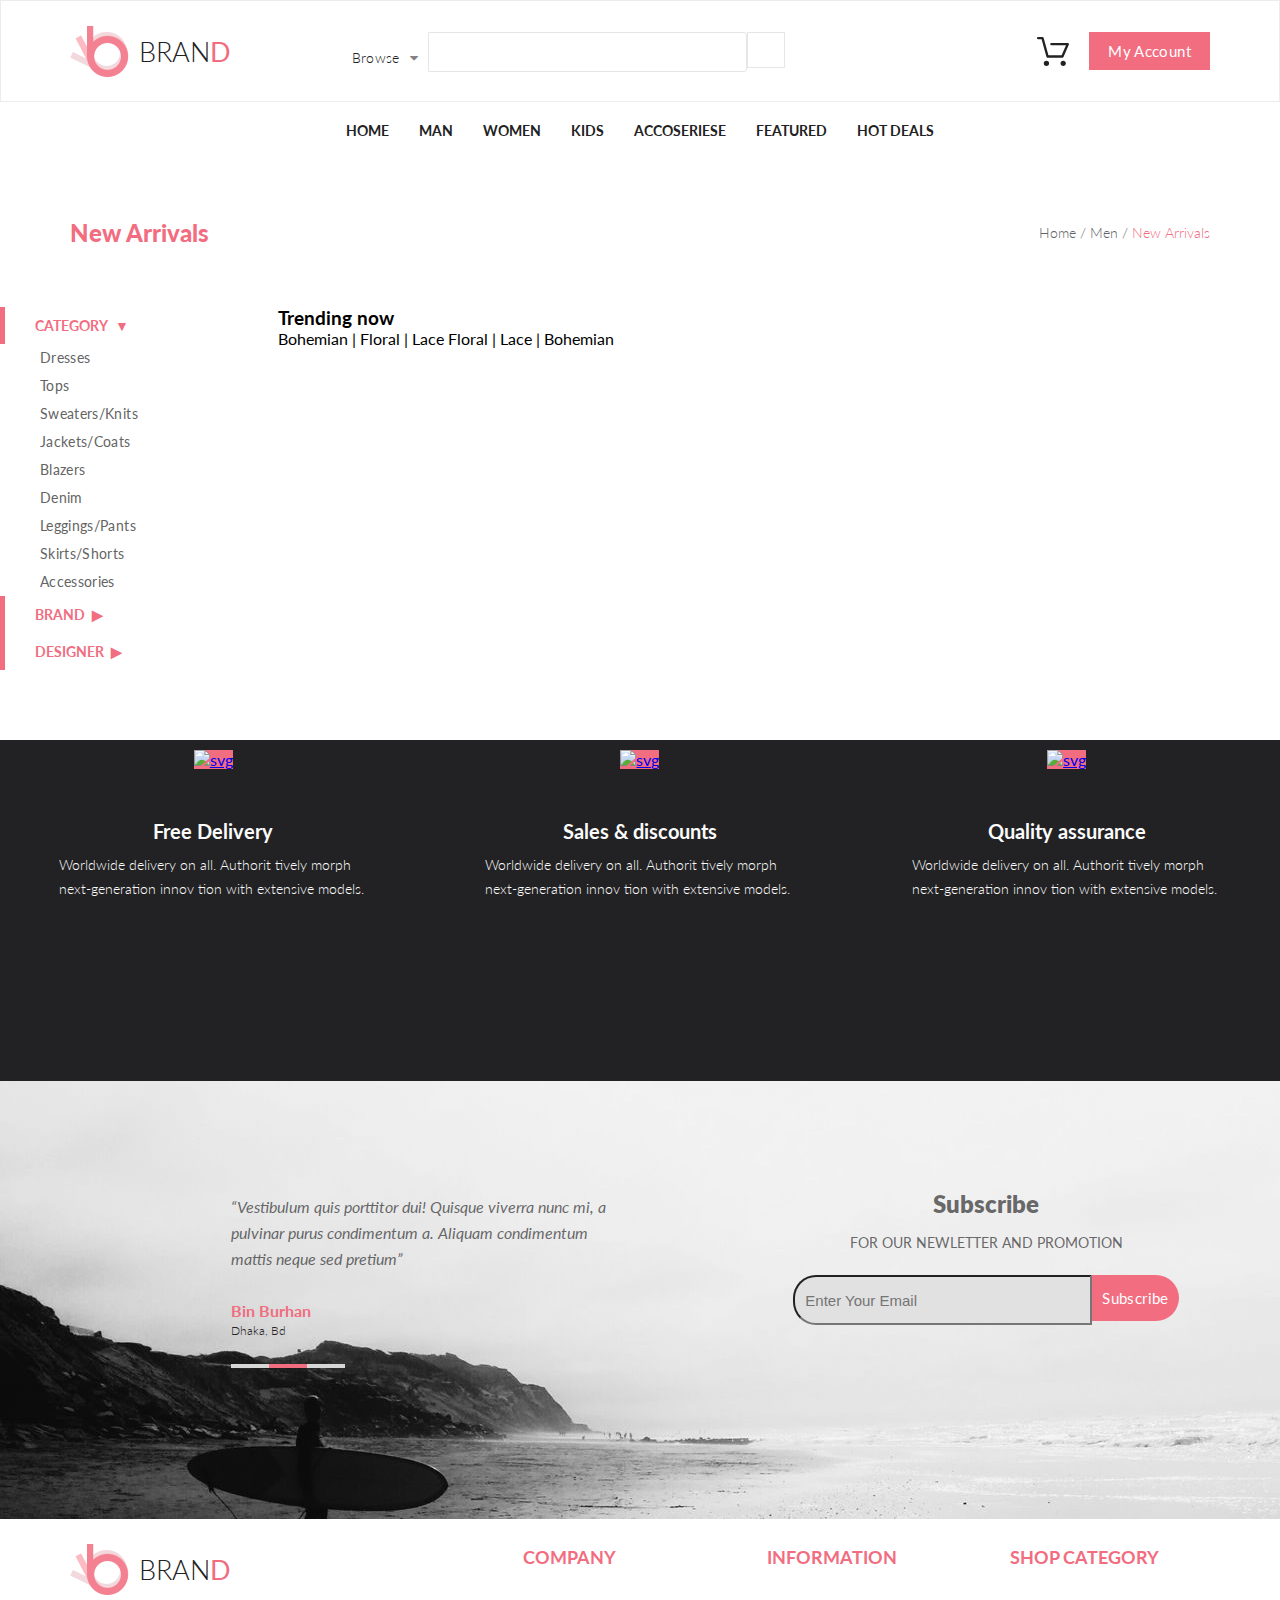
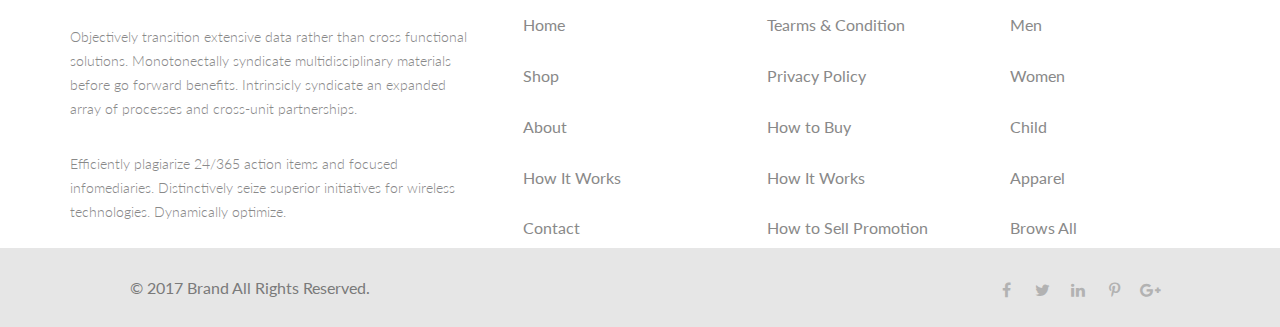
==== Product.html @ 538a7b2d "начал третью страницу" ====
<!DOCTYPE html>
<html lang="en">

<head>
    <meta charset="UTF-8">
    <title>Document</title>
    <link href="https://fonts.googleapis.com/css?family=Lato:100,300,400,700,900" rel="stylesheet">
    <link rel="stylesheet" href="https://maxcdn.bootstrapcdn.com/font-awesome/4.6.3/css/font-awesome.min.css">
    <link rel="stylesheet" href="styles_sass.css">
</head>

<body>

<header class="header">
    <div class="container header-flex">
        <div class="header-left">
            <a class="logo" href="index.html"><img class="logo-img" src="img/logo-site.png" alt="logo">BRAN<span
                    class="logo-d">D</span></a>
            <div class="browse">
                <div class="button_browse">
                    <p class="browse-text">Browse</p>
                    <a href="#" class="browse-mark"></a>
                    <div class="Drop-down">
                        <div class="drop-flex">
                            <h3 class="drop-heading">Women</h3>
                            <ul class="drop-down-menu">
                                <li><a class="drop-link" href="">Dresses</a></li>
                                <li><a class="drop-link" href="">Tops</a></li>
                                <li><a class="drop-link" href="">Sweaters/Knits</a></li>
                                <li><a class="drop-link" href="">Jackets/Coats</a></li>
                                <li><a class="drop-link" href="">Blazers</a></li>
                                <li><a class="drop-link" href="">Denim</a></li>
                                <li><a class="drop-link" href="">Leggings/Pants</a></li>
                                <li><a class="drop-link" href="">Skirts/Shorts</a></li>
                                <li><a class="drop-link" href="">Accessories </a></li>
                            </ul>
                        </div>
                        <div class="drop-flex">
                            <h3 class="drop-heading">Men</h3>
                            <ul class="drop-down-menu">
                                <li><a class="drop-link" href="">Dresses</a></li>
                                <li><a class="drop-link" href="">Tops</a></li>
                                <li><a class="drop-link" href="">Sweaters/Knits</a></li>
                                <li><a class="drop-link" href="">Jackets/Coats</a></li>

                            </ul>
                        </div>

                    </div>
                </div>
                <input class="input-browse" type="text" title="">
                <button class="button_search" type="submit"></button>
            </div>
        </div>
        <div class="header-right">

            <img class="shop" src="img/cart.svg" alt="cart"> <a href="ShoppingCart.html" class="button-cart">My
            Account</a>
            <div class="cart-drop-box">
                <div class="poto-prod-cart">

                    <a href="#"><img src="img/Layer_43_1828.jpg" alt=""></a>

                    <div class="top-cart">
                        <h3 class="head-box-cart">Rebox Zane</h3>
                        <p class="stars"></p>
                        <p class="price-cart-box"><span class="pink">1 x $250</span></p>
                    </div>

                    <a class="cart-delete" href="#"></a>
                </div>
                <div class="poto-prod-cart">

                    <a href="#"><img src="img/Layer_44_1837.jpg" alt=""></a>

                    <div class="top-cart">
                        <h3 class="head-box-cart">Rebox Zane</h3>
                        <p class="stars"></p>
                        <p class="price-cart-box"><span class="pink">1 x $250</span></p>
                    </div>

                    <a class="cart-delete" href="#"></a>
                </div>

                <div class="cart-total">
                    <h3 class="head-total">TOTAL</h3>
                    <h3 class="head-total">$500.00</h3>
                </div>

                <div class="box-button-cart">
                    <a class="buutton-text" href="#">Checkout</a>
                </div>

                <div class="box-button-cart">
                    <a class="buutton-text" href="#">Go to cart</a>
                </div>
            </div>
        </div>
    </div>
</header>

<nav class="navigation">
    <div class="container">
        <ul class="menu">
            <li class="menu-list"><a class="menu-link" href="#">Home</a>
                <div class="drop-box opa" >
                    <div class="drop-flex">
                        <h3 class="drop-heading">Women</h3>
                        <ul class="drop-menu">
                            <li><a class="drop-link" href="">Dresses</a></li>
                            <li><a class="drop-link" href="">Tops</a></li>
                            <li><a class="drop-link" href="">Sweaters/Knits</a></li>
                            <li><a class="drop-link" href="">Jackets/Coats</a></li>
                            <li><a class="drop-link" href="">Blazers</a></li>
                            <li><a class="drop-link" href="">Denim</a></li>
                            <li><a class="drop-link" href="">Leggings/Pants</a></li>
                            <li><a class="drop-link" href="">Skirts/Shorts</a></li>
                            <li><a class="drop-link" href="">Accessories </a></li>
                        </ul>
                    </div>
                    <div class="drop-flex">
                        <div class="vert-drop">
                            <h3 class="drop-heading">Women</h3>
                            <ul class="drop-menu">
                                <li><a class="drop-link" href="">Dresses</a></li>
                                <li><a class="drop-link" href="">Tops</a></li>
                                <li><a class="drop-link" href="">Sweaters/Knits</a></li>
                                <li><a class="drop-link" href="">Jackets/Coats</a></li>
                            </ul>

                            <h3 class="drop-heading">Women</h3>
                            <ul class="drop-menu">
                                <li><a class="drop-link" href="">Dresses</a></li>
                                <li><a class="drop-link" href="">Tops</a></li>
                                <li><a class="drop-link" href="">Sweaters/Knits</a></li>
                            </ul>
                        </div>
                    </div>
                    <div class="drop-flex">
                        <h3 class="drop-heading">Women</h3>
                        <ul class="drop-menu">
                            <li><a class="drop-link" href="">Dresses</a></li>
                            <li><a class="drop-link" href="">Tops</a></li>
                            <li><a class="drop-link" href="">Sweaters/Knits</a></li>
                        </ul>

                        <a class="img-drop" href="#"><img src="img/Layer_42_1803.jpg" alt=""></a>
                    </div>
                </div>
            </li>


            <li class="menu-list"><a class="menu-link" href="#">Man</a>
                <div class="drop-box">
                    <div class="drop-flex">
                        <h3 class="drop-heading">Women</h3>
                        <ul class="drop-menu">
                            <li><a class="drop-link" href="">Dresses</a></li>
                            <li><a class="drop-link" href="">Tops</a></li>
                            <li><a class="drop-link" href="">Sweaters/Knits</a></li>
                            <li><a class="drop-link" href="">Jackets/Coats</a></li>
                            <li><a class="drop-link" href="">Blazers</a></li>
                            <li><a class="drop-link" href="">Denim</a></li>
                            <li><a class="drop-link" href="">Leggings/Pants</a></li>
                            <li><a class="drop-link" href="">Skirts/Shorts</a></li>
                            <li><a class="drop-link" href="">Accessories </a></li>
                        </ul>
                    </div>
                    <div class="drop-flex">
                        <div class="vert-drop">
                            <h3 class="drop-heading">Women</h3>
                            <ul class="drop-menu">
                                <li><a class="drop-link" href="">Dresses</a></li>
                                <li><a class="drop-link" href="">Tops</a></li>
                                <li><a class="drop-link" href="">Sweaters/Knits</a></li>
                                <li><a class="drop-link" href="">Jackets/Coats</a></li>
                            </ul>

                            <h3 class="drop-heading">Women</h3>
                            <ul class="drop-menu">
                                <li><a class="drop-link" href="">Dresses</a></li>
                                <li><a class="drop-link" href="">Tops</a></li>
                                <li><a class="drop-link" href="">Sweaters/Knits</a></li>
                            </ul>
                        </div>
                    </div>
                    <div class="drop-flex">
                        <h3 class="drop-heading">Women</h3>
                        <ul class="drop-menu">
                            <li><a class="drop-link" href="">Dresses</a></li>
                            <li><a class="drop-link" href="">Tops</a></li>
                            <li><a class="drop-link" href="">Sweaters/Knits</a></li>
                        </ul>

                        <a class="img-drop" href="#"><img src="img/Layer_42_1803.jpg" alt=""></a>
                    </div>
                </div>
            </li>
            <li class="menu-list"><a class="menu-link" href="#">Women</a>
                <div class="drop-box">
                    <div class="drop-flex">
                        <h3 class="drop-heading">Women</h3>
                        <ul class="drop-menu">
                            <li><a class="drop-link" href="">Dresses</a></li>
                            <li><a class="drop-link" href="">Tops</a></li>
                            <li><a class="drop-link" href="">Sweaters/Knits</a></li>
                            <li><a class="drop-link" href="">Jackets/Coats</a></li>
                            <li><a class="drop-link" href="">Blazers</a></li>
                            <li><a class="drop-link" href="">Denim</a></li>
                            <li><a class="drop-link" href="">Leggings/Pants</a></li>
                            <li><a class="drop-link" href="">Skirts/Shorts</a></li>
                            <li><a class="drop-link" href="">Accessories </a></li>
                        </ul>
                    </div>
                    <div class="drop-flex">
                        <div class="vert-drop">
                            <h3 class="drop-heading">Women</h3>
                            <ul class="drop-menu">
                                <li><a class="drop-link" href="">Dresses</a></li>
                                <li><a class="drop-link" href="">Tops</a></li>
                                <li><a class="drop-link" href="">Sweaters/Knits</a></li>
                                <li><a class="drop-link" href="">Jackets/Coats</a></li>
                            </ul>

                            <h3 class="drop-heading">Women</h3>
                            <ul class="drop-menu">
                                <li><a class="drop-link" href="">Dresses</a></li>
                                <li><a class="drop-link" href="">Tops</a></li>
                                <li><a class="drop-link" href="">Sweaters/Knits</a></li>
                            </ul>
                        </div>
                    </div>
                    <div class="drop-flex">
                        <h3 class="drop-heading">Women</h3>
                        <ul class="drop-menu">
                            <li><a class="drop-link" href="">Dresses</a></li>
                            <li><a class="drop-link" href="">Tops</a></li>
                            <li><a class="drop-link" href="">Sweaters/Knits</a></li>
                        </ul>

                        <a class="img-drop" href="#"><img src="img/Layer_42_1803.jpg" alt=""></a>
                    </div>
                </div>
            </li>
            <li class="menu-list"><a class="menu-link" href="#">Kids</a>
                <div class="drop-box">
                    <div class="drop-flex">
                        <h3 class="drop-heading">Women</h3>
                        <ul class="drop-menu">
                            <li><a class="drop-link" href="">Dresses</a></li>
                            <li><a class="drop-link" href="">Tops</a></li>
                            <li><a class="drop-link" href="">Sweaters/Knits</a></li>
                            <li><a class="drop-link" href="">Jackets/Coats</a></li>
                            <li><a class="drop-link" href="">Blazers</a></li>
                            <li><a class="drop-link" href="">Denim</a></li>
                            <li><a class="drop-link" href="">Leggings/Pants</a></li>
                            <li><a class="drop-link" href="">Skirts/Shorts</a></li>
                            <li><a class="drop-link" href="">Accessories </a></li>
                        </ul>
                    </div>
                    <div class="drop-flex">
                        <div class="vert-drop">
                            <h3 class="drop-heading">Women</h3>
                            <ul class="drop-menu">
                                <li><a class="drop-link" href="">Dresses</a></li>
                                <li><a class="drop-link" href="">Tops</a></li>
                                <li><a class="drop-link" href="">Sweaters/Knits</a></li>
                                <li><a class="drop-link" href="">Jackets/Coats</a></li>
                            </ul>

                            <h3 class="drop-heading">Women</h3>
                            <ul class="drop-menu">
                                <li><a class="drop-link" href="">Dresses</a></li>
                                <li><a class="drop-link" href="">Tops</a></li>
                                <li><a class="drop-link" href="">Sweaters/Knits</a></li>
                            </ul>
                        </div>
                    </div>
                    <div class="drop-flex">
                        <h3 class="drop-heading">Women</h3>
                        <ul class="drop-menu">
                            <li><a class="drop-link" href="">Dresses</a></li>
                            <li><a class="drop-link" href="">Tops</a></li>
                            <li><a class="drop-link" href="">Sweaters/Knits</a></li>
                        </ul>

                        <a class="img-drop" href="#"><img src="img/Layer_42_1803.jpg" alt=""></a>
                    </div>
                </div>
            </li>
            <li class="menu-list"><a class="menu-link" href="#">Accoseriese</a>
                <div class="drop-box">
                    <div class="drop-flex">
                        <h3 class="drop-heading">Women</h3>
                        <ul class="drop-menu">
                            <li><a class="drop-link" href="">Dresses</a></li>
                            <li><a class="drop-link" href="">Tops</a></li>
                            <li><a class="drop-link" href="">Sweaters/Knits</a></li>
                            <li><a class="drop-link" href="">Jackets/Coats</a></li>
                            <li><a class="drop-link" href="">Blazers</a></li>
                            <li><a class="drop-link" href="">Denim</a></li>
                            <li><a class="drop-link" href="">Leggings/Pants</a></li>
                            <li><a class="drop-link" href="">Skirts/Shorts</a></li>
                            <li><a class="drop-link" href="">Accessories </a></li>
                        </ul>
                    </div>
                    <div class="drop-flex">
                        <div class="vert-drop">
                            <h3 class="drop-heading">Women</h3>
                            <ul class="drop-menu">
                                <li><a class="drop-link" href="">Dresses</a></li>
                                <li><a class="drop-link" href="">Tops</a></li>
                                <li><a class="drop-link" href="">Sweaters/Knits</a></li>
                                <li><a class="drop-link" href="">Jackets/Coats</a></li>
                            </ul>

                            <h3 class="drop-heading">Women</h3>
                            <ul class="drop-menu">
                                <li><a class="drop-link" href="">Dresses</a></li>
                                <li><a class="drop-link" href="">Tops</a></li>
                                <li><a class="drop-link" href="">Sweaters/Knits</a></li>
                            </ul>
                        </div>
                    </div>
                    <div class="drop-flex">
                        <h3 class="drop-heading">Women</h3>
                        <ul class="drop-menu">
                            <li><a class="drop-link" href="">Dresses</a></li>
                            <li><a class="drop-link" href="">Tops</a></li>
                            <li><a class="drop-link" href="">Sweaters/Knits</a></li>
                        </ul>

                        <a class="img-drop" href="#"><img src="img/Layer_42_1803.jpg" alt=""></a>
                    </div>
                </div>
            </li>
            <li class="menu-list"><a class="menu-link" href="#">Featured</a>
                <div class="drop-box">
                    <div class="drop-flex">
                        <h3 class="drop-heading">Women</h3>
                        <ul class="drop-menu">
                            <li><a class="drop-link" href="">Dresses</a></li>
                            <li><a class="drop-link" href="">Tops</a></li>
                            <li><a class="drop-link" href="">Sweaters/Knits</a></li>
                            <li><a class="drop-link" href="">Jackets/Coats</a></li>
                            <li><a class="drop-link" href="">Blazers</a></li>
                            <li><a class="drop-link" href="">Denim</a></li>
                            <li><a class="drop-link" href="">Leggings/Pants</a></li>
                            <li><a class="drop-link" href="">Skirts/Shorts</a></li>
                            <li><a class="drop-link" href="">Accessories </a></li>
                        </ul>
                    </div>
                    <div class="drop-flex">
                        <div class="vert-drop">
                            <h3 class="drop-heading">Women</h3>
                            <ul class="drop-menu">
                                <li><a class="drop-link" href="">Dresses</a></li>
                                <li><a class="drop-link" href="">Tops</a></li>
                                <li><a class="drop-link" href="">Sweaters/Knits</a></li>
                                <li><a class="drop-link" href="">Jackets/Coats</a></li>
                            </ul>

                            <h3 class="drop-heading">Women</h3>
                            <ul class="drop-menu">
                                <li><a class="drop-link" href="">Dresses</a></li>
                                <li><a class="drop-link" href="">Tops</a></li>
                                <li><a class="drop-link" href="">Sweaters/Knits</a></li>
                            </ul>
                        </div>
                    </div>
                    <div class="drop-flex">
                        <h3 class="drop-heading">Women</h3>
                        <ul class="drop-menu">
                            <li><a class="drop-link" href="">Dresses</a></li>
                            <li><a class="drop-link" href="">Tops</a></li>
                            <li><a class="drop-link" href="">Sweaters/Knits</a></li>
                        </ul>

                        <a class="img-drop" href="#"><img src="img/Layer_42_1803.jpg" alt=""></a>
                    </div>
                </div>
            </li>
            <li class="menu-list"><a class="menu-link" href="#">Hot Deals </a>
                <div class="drop-box">
                    <div class="drop-flex">
                        <h3 class="drop-heading">Women</h3>
                        <ul class="drop-menu">
                            <li><a class="drop-link" href="">Dresses</a></li>
                            <li><a class="drop-link" href="">Tops</a></li>
                            <li><a class="drop-link" href="">Sweaters/Knits</a></li>
                            <li><a class="drop-link" href="">Jackets/Coats</a></li>
                            <li><a class="drop-link" href="">Blazers</a></li>
                            <li><a class="drop-link" href="">Denim</a></li>
                            <li><a class="drop-link" href="">Leggings/Pants</a></li>
                            <li><a class="drop-link" href="">Skirts/Shorts</a></li>
                            <li><a class="drop-link" href="">Accessories </a></li>
                        </ul>
                    </div>
                    <div class="drop-flex">
                        <div class="vert-drop">
                            <h3 class="drop-heading">Women</h3>
                            <ul class="drop-menu">
                                <li><a class="drop-link" href="">Dresses</a></li>
                                <li><a class="drop-link" href="">Tops</a></li>
                                <li><a class="drop-link" href="">Sweaters/Knits</a></li>
                                <li><a class="drop-link" href="">Jackets/Coats</a></li>
                            </ul>

                            <h3 class="drop-heading">Women</h3>
                            <ul class="drop-menu">
                                <li><a class="drop-link" href="">Dresses</a></li>
                                <li><a class="drop-link" href="">Tops</a></li>
                                <li><a class="drop-link" href="">Sweaters/Knits</a></li>
                            </ul>
                        </div>
                    </div>
                    <div class="drop-flex">
                        <h3 class="drop-heading">Women</h3>
                        <ul class="drop-menu">
                            <li><a class="drop-link" href="">Dresses</a></li>
                            <li><a class="drop-link" href="">Tops</a></li>
                            <li><a class="drop-link" href="">Sweaters/Knits</a></li>
                        </ul>

                        <a class="img-drop" href="#"><img src="img/Layer_42_1803.jpg" alt=""></a>
                    </div>
                </div>
            </li>
        </ul>
    </div>
</nav>

<div class="container banner">
    <div class="flex-singl">
        <h1>New Arrivals</h1>
        <p>Home / Men / <span class="pink">New Arrivals</span></p>
    </div>
</div>


<div class="flex">
    <!--левая сторона с выпадающим меню-->
    <div class="details-block">
        <details class="details-menu" open>
            <summary class="cat-hid-menu">Category</summary>
            <ul class="drop-down-menu m-padding-left">
                <li><a class="drop-link" href="">Dresses</a></li>
                <li><a class="drop-link" href="">Tops</a></li>
                <li><a class="drop-link" href="">Sweaters/Knits</a></li>
                <li><a class="drop-link" href="">Jackets/Coats</a></li>
                <li><a class="drop-link" href="">Blazers</a></li>
                <li><a class="drop-link" href="">Denim</a></li>
                <li><a class="drop-link" href="">Leggings/Pants</a></li>
                <li><a class="drop-link" href="">Skirts/Shorts</a></li>
                <li><a class="drop-link" href="">Accessories </a></li>
            </ul>
        </details>
        <details class="details-menu">
            <summary class="cat-hid-menu">BRAND</summary>
            <ul class="drop-down-menu m-padding-left">
                <li><a class="drop-link" href="">Dresses</a></li>
                <li><a class="drop-link" href="">Tops</a></li>
                <li><a class="drop-link" href="">Sweaters/Knits</a></li>
                <li><a class="drop-link" href="">Jackets/Coats</a></li>
                <li><a class="drop-link" href="">Blazers</a></li>
                <li><a class="drop-link" href="">Denim</a></li>
                <li><a class="drop-link" href="">Leggings/Pants</a></li>
                <li><a class="drop-link" href="">Skirts/Shorts</a></li>
                <li><a class="drop-link" href="">Accessories </a></li>
            </ul>
        </details>
        <details class="details-menu">
            <summary class="cat-hid-menu">dESIGNER</summary>
            <ul class="drop-down-menu m-padding-left">
                <li><a class="drop-link" href="">Dresses</a></li>
                <li><a class="drop-link" href="">Tops</a></li>
                <li><a class="drop-link" href="">Sweaters/Knits</a></li>
                <li><a class="drop-link" href="">Jackets/Coats</a></li>
                <li><a class="drop-link" href="">Blazers</a></li>
                <li><a class="drop-link" href="">Denim</a></li>
                <li><a class="drop-link" href="">Leggings/Pants</a></li>
                <li><a class="drop-link" href="">Skirts/Shorts</a></li>
                <li><a class="drop-link" href="">Accessories </a></li>
            </ul>
        </details>
    </div>
    <!--правая сторона-->
    <div class="flex-right">

        <div class="Trending-now">
            <h3>Trending now</h3>
            Bohemian    |    Floral    |    Lace
            Floral    |    Lace    |    Bohemian
        </div>



    </div>
</div>

<div class="flex-banner">
    <div class="dilivery-flex-prod">
        <div class="b-diliv-lefr">
            <a href="#"><img class="b-diliv-lefr__img" src="img/Forma_1_1322.svg" alt="svg"></a>
            <div class="divil-head">
                <h3 class="header-diliv">Free Delivery</h3>
                <p class="p-divil">Worldwide delivery on all. Authorit tively morph next-generation innov tion with
                    extensive models.</p>
            </div>
        </div>
        <div class="b-diliv-lefr">
            <a href="#"><img class="b-diliv-lefr__img" src="img/Forma_1_1340.svg" alt="svg"></a>
            <div class="divil-head">
                <h3 class="header-diliv">Sales & discounts</h3>
                <p class="p-divil">Worldwide delivery on all. Authorit tively morph next-generation innov tion with
                    extensive models.</p>
            </div>
        </div>
        <div class="b-diliv-lefr">
            <a href="#"><img class="b-diliv-lefr__img" src="img/Forma_1_1341.svg" alt="svg"></a>
            <div class="divil-head">
                <h3 class="header-diliv">Quality assurance</h3>
                <p class="p-divil">Worldwide delivery on all. Authorit tively morph next-generation innov tion with
                    extensive models.</p>
            </div>
        </div>
    </div>
</div>
<!--подвал -->
<!-- подвал  подпись-->
<div class="footer-sub">
    <div class="photo-text">
        <a href="#" class="photo-wom"><img src="img/Layer%2040@1X.png" alt=""></a>
        <div class="text-for-photo">
            <p class="ital">“Vestibulum quis porttitor dui! Quisque viverra nunc mi, a pulvinar purus condimentum a.
                Aliquam condimentum mattis neque sed pretium”</p>
            <div class="ps">
                <p class="red-text-sub">Bin Burhan</p>
                <p class="dhaka">Dhaka, Bd</p>
            </div>
            <div class="dotter">
                <div class="flex-dotted">
                    <div class="dot"></div>
                    <div class="dot-red"></div>
                    <div class="dot"></div>
                </div>
            </div>
        </div>
    </div>
    <div class="Subscribe">
        <h6>Subscribe</h6>
        <p>FOR OUR NEWLETTER AND PROMOTION</p>
        <div class="sub-input">
            <input type="email" placeholder="Enter Your Email">
            <div class="flex-button-sub"><a href="#" class="button-sub">Subscribe</a></div>
        </div>
    </div>
</div>
<!--    брендовая подпись-->
<div class="foot-brand">
    <div class="block-foot-brend">
        <!--        бренд и попись-->
        <a class="logo" href="index.html"><img class="logo-img" src="img/logo-site.png" alt="logo">BRAN<span
                class="logo-d">D</span></a>
        <p>Objectively transition extensive data rather than cross functional solutions. Monotonectally syndicate
            multidisciplinary materials before go forward benefits. Intrinsicly syndicate an expanded array of processes
            and cross-unit partnerships. </p>
        <p>Efficiently plagiarize 24/365 action items and focused infomediaries. Distinctively seize superior
            initiatives for wireless technologies. Dynamically optimize.</p>
    </div>
    <div class="block-p-brand">
        <h1>COMPANY</h1> <a href="#">Home</a> <a href="#">Shop</a> <a href="#">About</a> <a href="#">How It Works</a> <a
            href="#">Contact</a>
    </div>
    <div class="block-p-brand">
        <h1>INFORMATION</h1> <a href="#">Tearms & Condition</a> <a href="#">Privacy Policy</a> <a href="#">How to
        Buy</a> <a href="#">How It Works</a> <a href="#">How to Sell
        Promotion</a>
    </div>
    <div class="block-p-brand">
        <h1>SHOP CATEGORY</h1> <a href="#">Men</a> <a href="#">Women</a> <a href="#">Child</a> <a href="#">Apparel</a>
        <a href="#">Brows All</a>
    </div>
</div>
<!--    малый подвал-->
<div class="small-foot-back">
    <div class="small-foot">
        <p>© 2017 Brand All Rights Reserved.</p>
        <div class="soc"><a class="soc-icon face" href="#"></a> <a class="soc-icon twit" href="#">
            
        </a> <a class="soc-icon in" href="#">
            
        </a> <a class="soc-icon fi" href="#">
            
        </a> <a class="soc-icon googl" href="#">
            
        </a></div>
    </div>
</div>


</body>
</html>
---- styles_sass.css ----
@charset "UTF-8";
* {
  margin: 0;
  padding: 0; }

body {
  font-family: "Lato", sans-serif; }

.input {
  padding: 16px; }

.container {
  width: 1140px;
  margin: 0 auto; }

.logo-img {
  margin-right: 10px; }

.logo {
  color: #222222;
  font-size: 27px;
  font-weight: 300;
  text-transform: uppercase;
  text-decoration: none;
  display: flex;
  align-items: center; }

.header {
  box-shadow: 0 0 10px rgba(0, 0, 0, 0.17);
  border: 1px solid #ececec;
  background-color: #ffffff; }

.header-flex {
  display: flex;
  justify-content: space-between;
  height: 100px;
  align-items: center; }

.header-left {
  display: flex;
  align-items: center;
  position: relative; }

.header-form {
  display: flex;
  align-items: center;
  margin-left: 100px; }

.browse {
  display: flex;
  flex-wrap: wrap;
  height: 38px;
  border-radius: 3px 0px 0px 3px; }

.button_browse {
  margin-left: 120px;
  display: flex;
  align-items: center; }

.input-browse {
  width: 317px;
  height: 38px;
  background-color: #ffffff;
  border: 1px solid #e6e6e6;
  border-radius: 0px 3px 3px 0px; }

.browse-text {
  display: flex;
  align-items: center;
  height: 10px;
  font-family: Lato;
  font-size: 14px;
  line-height: 32px;
  font-weight: 300;
  letter-spacing: 0.025em;
  color: #222222; }

.browse-mark {
  text-decoration: none;
  margin: 10px;
  font-family: FontAwesome;
  color: #838383;
  font-size: 14px;
  font-weight: 400;
  line-height: 32px;
  text-align: right; }

.button_search {
  background-color: #ffffff;
  background-image: url("img/search.png");
  background-repeat: no-repeat;
  background-position: center;
  height: 36px;
  width: 38px;
  border: 0.02px solid;
  border-radius: 0px;
  border-color: #e6e6e6; }

.button_browse:hover .Drop-down {
  display: flex;
  z-index: 5; }

.button_browse:hover .browse-text {
  color: #f16d7f; }

.shop {
  margin-right: 20px; }

.header-right {
  display: flex;
  /*    border: 1px solid */
  height: 70px;
  align-items: center;
  position: relative; }

.button {
  padding-left: 19px;
  padding-right: 19px;
  height: 38px;
  line-height: 38px;
  background-color: #f16d7f;
  display: block;
  text-decoration: none;
  color: #ffffff;
  font-size: 15px;
  font-weight: 400;
  letter-spacing: 0.38px; }

.logo-d {
  color: #f16d7f;
  font-weight: 400;
  letter-spacing: 0.68px; }

.navigation {
  background-color: #ffffff; }

.menu-link {
  color: #222222;
  font-size: 14px;
  font-weight: 700;
  text-transform: uppercase;
  text-decoration: none;
  padding: 20px 15px;
  display: block; }

.menu-list:hover .menu-link {
  color: #f16d7f;
  font-size: 14px;
  font-weight: 800;
  text-transform: uppercase;
  text-decoration: none;
  padding: 19px 15px;
  display: block;
  border-bottom: 1px solid black;
  transition: color 1s; }

.menu {
  display: flex;
  list-style-type: none;
  justify-content: center; }

.the-brand {
  background-color: #e8e8e8; }

.the-brand-back {
  height: 613px;
  background-image: url(img/back_ban.jpg);
  background-position: 0 -51px;
  display: flex;
  align-items: flex-start; }

.the-brand-text p {
  color: #222222;
  font-weight: 700;
  text-transform: uppercase; }

.text-top-the-brand {
  font-size: 60px;
  line-height: 45px;
  margin-bottom: 20px; }

.text-bottom-the-brand {
  font-size: 40px;
  line-height: 32px; }

.pink {
  color: #f16d7f; }

.the-brand-text {
  margin-top: 224px;
  border-left: 12px solid #f16d7f;
  padding-left: 12px; }

/*╨▓╤В╨╛╤А╨░╤П ╤З╨░╤Б╤В╤М */
.flex-container-left {
  padding: 0;
  margin: 0;
  list-style: none;
  display: flex;
  flex-direction: column; }

/* */
.merge-item {
  margin: 10px;
  text-align: left; }

.merge-item:hover {
  filter: brightness(50%); }

.flex-container-right {
  padding: 0;
  margin: 0;
  list-style: none;
  display: flex;
  flex-direction: column; }

.wallet {
  width: 560px;
  height: 261px;
  display: flex;
  justify-content: flex-end;
  background-image: url(img/Rectangle19copy3.png); }

.wallet img {
  width: 411px;
  height: 240px; }

.flex-container-LR {
  display: flex;
  margin: 100px auto; }

/*flex-wrap: wrap */
.flex-center {
  display: flex; }

.merge-item {
  position: relative; }

.brend-ticket {
  padding: 10px;
  position: absolute;
  top: 28px;
  left: 0px;
  background-color: #ffffff; }

.brend-ticket .red_text {
  font-family: Lato;
  color: #f16d7f;
  font-size: 1.875em;
  /* ╨Я╤А╨╕╨▒╨╗╨╕╨╢╨╡╨╜╨╕╨╡ ╨╕╨╖-╨╖╨░ ╨┐╨╛╨┤╤Б╤В╨░╨╜╨╛╨▓╨║╨╕ ╤И╤А╨╕╤Д╤В╨╛╨▓ */
  font-weight: 900;
  text-align: left; }

.brend-ticket p {
  font-family: Lato;
  color: #222222;
  font-size: 1.125em;
  /* ╨Я╤А╨╕╨▒╨╗╨╕╨╢╨╡╨╜╨╕╨╡ ╨╕╨╖-╨╖╨░ ╨┐╨╛╨┤╤Б╤В╨░╨╜╨╛╨▓╨║╨╕ ╤И╤А╨╕╤Д╤В╨╛╨▓ */
  font-weight: 900;
  text-align: left; }

/* ╤З╨░╤Б╤В╤М 3 ╨┐╨╗╨░╨╜╨║╨░ ╤Б ╤Ж╨╡╨╜╨░╨╝╨╕ */
.heading {
  color: #222222;
  font-size: 30px;
  font-weight: 700;
  letter-spacing: 0.75px;
  text-align: center;
  margin-bottom: 16px; }

.items-text {
  color: #9f9f9f;
  font-size: 14px;
  font-weight: 400;
  letter-spacing: 0.35px;
  text-align: center; }

.product-name {
  color: #222222;
  font-size: 13px;
  font-weight: 400;
  text-transform: uppercase;
  margin-bottom: 17px; }

.product-price {
  color: #f16d7f;
  font-size: 16px;
  font-weight: 700;
  text-transform: uppercase; }

.box-product {
  padding-top: 60px;
  display: flex;
  justify-content: space-between;
  flex-wrap: wrap; }

.box-product-text {
  padding: 20px 13px; }

.item {
  width: 261px;
  position: relative;
  margin-bottom: 39px; }

.item:hover img {
  filter: brightness(50%); }

.item:hover {
  box-shadow: 0 5px 8px rgba(0, 0, 0, 0.16); }

.item:hover .box-add {
  display: flex; }

.product {
  display: block;
  text-decoration: none;
  width: 261px;
  height: 379px; }

.box-add {
  position: absolute;
  top: 94px;
  width: 261px;
  justify-content: center;
  display: none; }

.add-to-cart {
  border: 1px solid #ffffff;
  display: block;
  padding: 14px;
  color: #ffffff;
  font-size: 13px;
  font-weight: 700;
  text-decoration: none; }

.add-to-cart:hover {
  box-shadow: 0 0 5px #fff; }

/*╤З╨░╤Б╤В╤М 4 ╨▒╨╛╨╗╤М╤И╨╛╨╣ ╨┐╤А╨╛╤Ж╨╡╨╜╤В */
.button-sale {
  display: flex;
  justify-content: center; }

.flex-banner {
  margin-top: 70px;
  display: flex;
  justify-content: center; }

.banner-sale {
  position: relative; }

.brend-sale {
  padding: 10px;
  position: absolute;
  top: 146px;
  left: 36px; }

.top-text-banner {
  font-family: Lato;
  color: #ffffff;
  font-size: 53.62px;
  /* ╨Я╤А╨╕╨▒╨╗╨╕╨╢╨╡╨╜╨╕╨╡ ╨╕╨╖-╨╖╨░ ╨┐╨╛╨┤╤Б╤В╨░╨╜╨╛╨▓╨║╨╕ ╤И╤А╨╕╤Д╤В╨╛╨▓ */
  font-weight: 700;
  text-align: left; }

.botton-text-banner-sale {
  /* ╨Т╤Б╤В╤А╨╛╨╡╨╜╨╜╤Л╨╣ ╤Б╤В╨╕╨╗╤М */
  font-family: Lato;
  color: #ffffff;
  font-size: 32.17px;
  /* ╨Я╤А╨╕╨▒╨╗╨╕╨╢╨╡╨╜╨╕╨╡ ╨╕╨╖-╨╖╨░ ╨┐╨╛╨┤╤Б╤В╨░╨╜╨╛╨▓╨║╨╕ ╤И╤А╨╕╤Д╤В╨╛╨▓ */
  font-weight: 700;
  text-align: left; }

.add-sale-img {
  position: absolute;
  top: 0px;
  left: 0px;
  display: none; }

/*opacity: 0.2  */
.banner-sale:hover .add-sale-img {
  opacity: 0.2;
  display: block; }

/*╨╗╨╡╨▓╨░╤П ╤З╨░╤Б╤В╤М */
.diliv-lefr a {
  padding: 10px; }

.diliv-lefr a img {
  background-color: #f16d7f; }

.diliv-text {
  width: 219px;
  height: auto; }

.header-diliv {
  font-family: Lato;
  color: #fbfbfb;
  font-size: 20px;
  font-weight: 700;
  text-align: left;
  margin-bottom: 10px; }

.p-divil {
  font-family: Lato;
  color: #fbfbfb;
  font-size: 14px;
  font-weight: 300;
  line-height: 24px;
  text-align: left; }

.dilivery-flex {
  background-color: #222224;
  width: 373px;
  height: 529px;
  display: flex;
  justify-content: space-around;
  flex-direction: column; }

.diliv-lefr {
  display: flex;
  justify-content: space-around;
  align-items: flex-start; }

/*5 ╤З╨░╤Б╤В╤М ╨┐╨╛╨┤╨▓╨░╨╗ */
/*╨▒╨╗╨╛╨║ ╤Д╨╛╤В╨╛ ╨╕ ╨┐╨╛╨┤╨┐╨╕╤Б╤М ╨┐╨╛╨┤ ╤Д╨╛╤В╨╛ */
.photo-wom img {
  border-radius: 43px; }

.ital {
  font-family: Lato;
  color: rgba(34, 34, 36, 0.67);
  font-size: 16px;
  font-style: italic;
  line-height: 26px;
  text-align: left; }

.red-text-sub {
  font-family: Lato;
  color: #f16d7f;
  font-size: 16px;
  font-weight: 700;
  line-height: 26px;
  text-align: left; }

.dhaka {
  /* ╨Т╤Б╤В╤А╨╛╨╡╨╜╨╜╤Л╨╣ ╤Б╤В╨╕╨╗╤М */
  font-family: Lato;
  color: #222224;
  font-size: 12px;
  font-weight: 300;
  line-height: 14px;
  text-align: left; }

.photo-text {
  width: 572px;
  height: 338px;
  display: flex;
  justify-content: center;
  align-items: flex-start;
  margin-top: 100px; }

.text-for-photo {
  height: 200px;
  width: 386px;
  padding-left: 20px;
  display: flex;
  flex-direction: column;
  justify-content: space-around; }

.button-sub {
  padding-left: 10px;
  padding-right: 10px;
  height: 46px;
  line-height: 46px;
  background-color: #f16d7f;
  display: block;
  text-decoration: none;
  color: #ffffff;
  font-size: 15px;
  font-weight: 400;
  letter-spacing: 0.38px;
  background-color: #f16d7f;
  border-bottom-right-radius: 23px;
  border-top-right-radius: 23px; }

.flex-button-sub {
  display: flex; }

.Subscribe h6 {
  font-family: Lato;
  color: rgba(34, 34, 36, 0.67);
  font-size: 24px;
  font-weight: 800;
  line-height: 54px;
  text-align: center; }

.Subscribe p {
  font-family: Lato;
  color: rgba(34, 34, 36, 0.67);
  font-size: 14px;
  font-weight: 400;
  line-height: 24px;
  text-align: center; }

.Subscribe input {
  outline: none;
  background-color: #e1e1e1;
  width: 285px;
  height: 46px;
  font-size: 15px;
  font-weight: 400;
  padding-left: 10px;
  border-bottom-left-radius: 23px;
  border-top-left-radius: 23px; }

.Subscribe input:hover {
  border-bottom-style: dotted;
  border-bottom-left-radius: 23px;
  border-top-left-radius: 23px; }

.sub-input {
  display: flex;
  margin-top: 20px; }

.Subscribe {
  width: 572px;
  height: 340px;
  display: flex;
  flex-direction: column;
  justify-content: center;
  align-items: center; }

.footer-sub {
  background-color: rgba(242, 242, 242, 0.5);
  width: 1400px;
  height: 438px;
  margin: auto;
  display: flex;
  background-image: url(img/Layer41.jpg);
  justify-content: center; }

/*╨┐╤Г╨╜╨║╤В╨╕╤А */
.flex-dotted {
  display: flex; }

.dot {
  background-color: #d6d6d6;
  width: 38px;
  height: 4px; }

.dot-red {
  background-color: #f16d7f;
  width: 38px;
  height: 4px; }

.futer-sub-back {
  background-color: #e8e8e8; }

/*╨▒╤А╨╡╨╜╨┤╨╛╨▓╨░╤П ╨┐╨╛╨┤╨┐╨╕╤Б╤М */
.foot-brand {
  margin: auto;
  width: 1140px;
  height: 329px;
  /*    border-style: dotted */
  display: flex;
  justify-content: space-between;
  align-items: center; }

.block-foot-brend {
  width: 410px;
  height: 280px;
  /*    border-style: dotted */
  display: flex;
  flex-direction: column;
  justify-content: space-between; }

.block-foot-brend p {
  font-family: Lato;
  color: #898989;
  font-size: 14px;
  font-weight: 300;
  line-height: 24px;
  text-align: left; }

.block-p-brand {
  width: 200px;
  height: 280px;
  display: flex;
  flex-direction: column;
  justify-content: space-between;
  text-decoration: none; }

.block-p-brand a {
  text-decoration: none;
  height: 16px;
  font-family: Lato;
  color: #898989;
  font-size: 16px;
  font-weight: 400;
  line-height: 42px;
  text-align: left; }

.block-p-brand a:hover {
  text-decoration: none;
  font-family: Lato;
  color: #898989;
  font-size: 16px;
  /* ╨Я╤А╨╕╨▒╨╗╨╕╨╢╨╡╨╜╨╕╨╡ ╨╕╨╖-╨╖╨░ ╨┐╨╛╨┤╤Б╤В╨░╨╜╨╛╨▓╨║╨╕ ╤И╤А╨╕╤Д╤В╨╛╨▓ */
  font-weight: 900;
  line-height: 42px;
  /* ╨Я╤А╨╕╨▒╨╗╨╕╨╢╨╡╨╜╨╕╨╡ ╨╕╨╖-╨╖╨░ ╨┐╨╛╨┤╤Б╤В╨░╨╜╨╛╨▓╨║╨╕ ╤И╤А╨╕╤Д╤В╨╛╨▓ */
  text-align: left; }

.block-p-brand h1 {
  font-family: Lato;
  color: #f16d7f;
  font-size: 18px;
  /* ╨Я╤А╨╕╨▒╨╗╨╕╨╢╨╡╨╜╨╕╨╡ ╨╕╨╖-╨╖╨░ ╨┐╨╛╨┤╤Б╤В╨░╨╜╨╛╨▓╨║╨╕ ╤И╤А╨╕╤Д╤В╨╛╨▓ */
  font-weight: 700;
  line-height: 26px;
  /* ╨Я╤А╨╕╨▒╨╗╨╕╨╢╨╡╨╜╨╕╨╡ ╨╕╨╖-╨╖╨░ ╨┐╨╛╨┤╤Б╤В╨░╨╜╨╛╨▓╨║╨╕ ╤И╤А╨╕╤Д╤В╨╛╨▓ */
  text-align: left; }

/*╨╝╨░╨╗╤Л╨╣ ╨┐╨╛╨┤╨▓╨░╨╗ */
.small-foot {
  width: 1400px;
  margin: auto;
  height: 79px;
  background-color: #e6e6e6;
  display: flex;
  align-items: center;
  justify-content: space-between; }

.small-foot-back {
  margin: auto;
  height: 79px;
  background-color: #e6e6e6; }

.small-foot p {
  margin-left: 130px;
  font-family: Lato;
  color: #7a7a7a;
  font-size: 16px;
  /* ╨Я╤А╨╕╨▒╨╗╨╕╨╢╨╡╨╜╨╕╨╡ ╨╕╨╖-╨╖╨░ ╨┐╨╛╨┤╤Б╤В╨░╨╜╨╛╨▓╨║╨╕ ╤И╤А╨╕╤Д╤В╨╛╨▓ */
  font-weight: 400; }

.soc {
  font-family: FontAwesome;
  color: #b2b2b2;
  font-size: 16px;
  /* ╨Я╤А╨╕╨▒╨╗╨╕╨╢╨╡╨╜╨╕╨╡ ╨╕╨╖-╨╖╨░ ╨┐╨╛╨┤╤Б╤В╨░╨╜╨╛╨▓╨║╨╕ ╤И╤А╨╕╤Д╤В╨╛╨▓ */
  font-weight: 400;
  line-height: 42px;
  /* ╨Я╤А╨╕╨▒╨╗╨╕╨╢╨╡╨╜╨╕╨╡ ╨╕╨╖-╨╖╨░ ╨┐╨╛╨┤╤Б╤В╨░╨╜╨╛╨▓╨║╨╕ ╤И╤А╨╕╤Д╤В╨╛╨▓ */
  text-align: right;
  width: 232px;
  height: 32px;
  margin-right: 180px;
  display: flex; }

.soc-icon {
  text-decoration: none;
  color: #b2b2b2;
  width: 32px;
  height: 32px;
  line-height: 32px;
  text-align: center;
  margin: 2px; }

.soc-icon:hover {
  background-color: #f16d7f;
  text-decoration: none;
  color: aliceblue;
  width: 32px;
  height: 32px;
  line-height: 32px;
  text-align: center; }

/*╨б╨Ш╨Э╨У╨Ы ╨б╨в╨а╨Р╨Э╨Ш╨ж╨Р */
.flex-singl {
  display: flex;
  justify-content: space-between;
  align-items: center;
  height: 148px; }

.flex-singl h1 {
  font-family: Lato;
  color: #f16d7f;
  font-size: 24px;
  /* ╨Я╤А╨╕╨▒╨╗╨╕╨╢╨╡╨╜╨╕╨╡ ╨╕╨╖-╨╖╨░ ╨┐╨╛╨┤╤Б╤В╨░╨╜╨╛╨▓╨║╨╕ ╤И╤А╨╕╤Д╤В╨╛╨▓ */
  font-weight: 900;
  line-height: 20px;
  /* ╨Я╤А╨╕╨▒╨╗╨╕╨╢╨╡╨╜╨╕╨╡ ╨╕╨╖-╨╖╨░ ╨┐╨╛╨┤╤Б╤В╨░╨╜╨╛╨▓╨║╨╕ ╤И╤А╨╕╤Д╤В╨╛╨▓ */
  text-align: center; }

.flex-singl p {
  font-family: Lato;
  color: #636363;
  font-size: 14px;
  /* ╨Я╤А╨╕╨▒╨╗╨╕╨╢╨╡╨╜╨╕╨╡ ╨╕╨╖-╨╖╨░ ╨┐╨╛╨┤╤Б╤В╨░╨╜╨╛╨▓╨║╨╕ ╤И╤А╨╕╤Д╤В╨╛╨▓ */
  font-weight: 300;
  line-height: 20px;
  /* ╨Я╤А╨╕╨▒╨╗╨╕╨╢╨╡╨╜╨╕╨╡ ╨╕╨╖-╨╖╨░ ╨┐╨╛╨┤╤Б╤В╨░╨╜╨╛╨▓╨║╨╕ ╤И╤А╨╕╤Д╤В╨╛╨▓ */
  text-align: center;
  font-family: Lato; }

.SinglPhoto {
  display: flex;
  justify-content: space-between;
  align-items: center;
  background-color: #f7f7f7; }

.scroll {
  background-color: rgba(42, 42, 42, 0.15);
  width: 47px;
  height: 47px; }

.scroll a {
  display: flex;
  text-decoration: none;
  font-family: FontAwesome;
  color: #ffffff;
  font-size: 24px;
  font-weight: 400;
  line-height: 47px;
  justify-content: center; }

.back-price {
  box-sizing: border-box;
  background-color: #ffffff;
  display: block;
  margin: 0 auto;
  width: 1141px;
  height: 530px; }

.head-back-price {
  font-family: Lato;
  color: #f16d7f;
  font-size: 14px;
  font-weight: 700;
  line-height: 24px;
  text-align: center; }

.brd-head {
  background-color: #f16d7f;
  margin: 10px auto;
  width: 63px;
  height: 3px;
  display: flex; }

.head-back-black {
  font-family: Lato;
  color: #4d4d4d;
  font-size: 18px;
  font-weight: 900;
  line-height: 24px;
  text-align: center;
  margin: 17px 17px 40px; }

.compellingly {
  display: block;
  margin: 10px auto;
  font-family: Lato;
  color: #5e5e5e;
  font-size: 14px;
  font-weight: 300;
  line-height: 24px;
  text-align: center;
  width: 620px;
  height: 60px; }

.prop-back-price {
  margin: 20px;
  justify-content: center;
  display: flex; }

.prop-name {
  font-family: Lato;
  color: #b9b9b9;
  font-size: 14px;
  font-weight: 700;
  line-height: 24px;
  text-align: center;
  margin-left: 20px; }

.prop-val {
  font-family: Lato;
  color: #2f2f2f;
  font-size: 14px;
  font-weight: 700;
  line-height: 24px;
  text-align: center; }

.price-red-back {
  font-family: Lato;
  color: #ef5b70;
  font-size: 24px;
  font-weight: 700;
  line-height: 24px;
  text-align: center; }

.choose-head {
  font-family: Lato;
  color: #2f2f2f;
  font-size: 14px;
  font-weight: 700;
  line-height: 24px;
  text-align: center; }

.choose-box {
  display: flex; }

.box-botton-choose {
  width: 144px;
  height: 35px;
  border: 1px solid black; }

.add-cart-button {
  border-style: solid;
  border-width: 1px;
  border-color: #ef5b70;
  box-sizing: border-box;
  background-color: #ffffff;
  width: 537px;
  height: 55px;
  margin: 50px auto; }
  .add-cart-button a {
    text-decoration: none; }

.box-add-cart {
  display: flex;
  justify-content: center;
  align-items: center;
  height: 55px; }

.add-cart-img {
  width: 26px;
  height: 24px;
  margin: 20px; }

.add-cart-text {
  font-family: Lato;
  color: #ef5b70;
  font-weight: 700;
  text-align: left; }

.dance {
  margin: 0 auto;
  width: 1440px;
  height: 577px;
  display: flex;
  flex-direction: column; }
  .dance h3 {
    display: block;
    font-family: Lato;
    color: #4d4d4d;
    font-size: 24px;
    font-weight: 900;
    line-height: 20px;
    text-align: center;
    text-transform: uppercase; }

.box-product-dance {
  height: 400px;
  padding-top: 60px;
  display: flex;
  justify-content: space-between;
  flex-wrap: wrap; }

.photo-dance {
  display: block;
  margin: 0 auto;
  height: 321px; }

/*╨▓╤Л╨┐╨░╨┤╨░╤О╤Й╨╡╨╡ ╨╝╨╡╨╜╤О */
.drop-box {
  border-radius: 5px;
  background-color: #ffffff;
  border: 1px solid #ececec;
  position: absolute;
  padding: 20px;
  display: none;
  top: 50px;
  left: -10px; }

.drop-box:before {
  content: "";
  display: block;
  width: 14px;
  height: 14px;
  background-color: #fff;
  position: absolute;
  top: -8px;
  left: 31px;
  transform: rotate(45deg);
  border-top: 1px solid #e8e8e8;
  border-left: 1px solid #e8e8e8; }

.menu-list {
  position: relative; }

.menu-list:hover .drop-box {
  display: flex;
  z-index: 4;
  transition: opacity 2s;
  opacity: 1; }

.drop-heading {
  color: #232323;
  font-size: 14px;
  font-weight: 500;
  text-transform: uppercase;
  letter-spacing: 0.35px;
  border-bottom: 1px solid #e8e8e8;
  width: 235px;
  padding-bottom: 8px;
  margin-bottom: 8px;
  display: block;
  height: 20px; }

.drop-menu {
  list-style-type: none;
  display: block;
  height: 120px; }

.drop-link {
  color: #646464;
  line-height: 28px;
  text-decoration: none;
  font-size: 14px;
  font-weight: 400;
  letter-spacing: 0.35px; }

.drop-link:hover {
  color: #f16d7f; }

/*╨║╨╛╤А╨╖╨╕╨╜╨░ */
.cart-drop-box {
  width: 262px;
  height: 440px;
  background-color: #ffffff;
  border-radius: 5px;
  border: 1px solid #e8e8e8;
  display: none;
  flex-direction: column;
  justify-content: space-between;
  align-items: center;
  position: absolute;
  top: 70px; }

/*╤Б╤В╤А╨╡╨╗╨╛╤З╨║╨░ */
.cart-drop-box :before {
  content: "";
  display: block;
  width: 14px;
  height: 14px;
  background-color: #fff;
  position: absolute;
  top: -8px;
  left: 130px;
  transform: rotate(45deg);
  border-top: 1px solid #e8e8e8;
  border-left: 1px solid #e8e8e8; }

.top-cart {
  /*    border: 1px solid black */
  height: 65px;
  display: flex;
  flex-direction: column;
  align-items: flex-start;
  justify-content: space-around; }

.poto-prod-cart {
  width: 240px;
  height: 90px;
  display: flex;
  align-items: center;
  justify-content: space-around; }

.head-box-cart {
  width: 100px;
  height: 10px;
  font-family: Lato;
  font-size: 12px;
  line-height: 1.2;
  font-weight: 700;
  text-transform: uppercase;
  color: #222222; }

.stars {
  width: 56px;
  height: 12px;
  font-family: FontAwesome;
  font-size: 12px;
  font-weight: 400;
  text-transform: uppercase;
  color: #e4af48; }

.price-cart-box {
  width: 52px;
  height: 12px;
  font-family: Lato;
  font-size: 10px;
  font-weight: 400;
  text-transform: uppercase;
  color: #f16d7f; }

.cart-delete {
  width: 15px;
  height: 15px;
  font-family: FontAwesome;
  font-size: 16px;
  font-weight: 400;
  text-transform: uppercase;
  color: #c0c0c0;
  text-decoration: none; }

.head-total {
  font-family: Lato;
  font-size: 16px;
  font-weight: 700;
  text-transform: uppercase;
  color: #222222; }

.cart-total {
  display: flex;
  justify-content: space-between;
  /*    border: 1px solid */
  margin: 20px;
  width: 240px;
  font-family: Lato;
  font-size: 16px;
  font-weight: 700;
  text-transform: uppercase;
  color: #222222; }

.box-button-cart {
  width: 225px;
  height: 50px;
  border: 1px solid #e8e8e8;
  margin: 10px; }

.box-button-cart:hover {
  border: 1px solid #f16d7f; }

.box-button-cart:hover .buutton-text {
  color: #f16d7f; }

.buutton-text {
  padding-top: 15px;
  text-align: center;
  display: block;
  width: 225px;
  height: 50px;
  font-family: Lato;
  font-size: 14px;
  font-weight: 700;
  text-transform: uppercase;
  color: #4a4a4a;
  text-decoration: none; }

.button-cart {
  padding-left: 19px;
  padding-right: 19px;
  height: 38px;
  line-height: 38px;
  background-color: #f16d7f;
  display: block;
  text-decoration: none;
  color: #ffffff;
  font-size: 15px;
  font-weight: 400;
  letter-spacing: 0.38px; }

.header-right:hover .cart-drop-box {
  display: flex;
  z-index: 5; }

/* ╨Ф╤А╨╛╨┐ ╨┤╨░╨▓╨╜ */
.Drop-down {
  width: 262px;
  height: 530px;
  background-color: #fff;
  border-radius: 5px;
  display: none;
  flex-direction: column;
  justify-content: space-around;
  position: absolute;
  left: 280px;
  top: 40px; }

.Drop-down:before {
  content: "";
  display: block;
  width: 14px;
  height: 14px;
  background-color: #fff;
  position: absolute;
  top: -8px;
  left: 31px;
  transform: rotate(45deg);
  border-top: 1px solid #e8e8e8;
  border-left: 1px solid #e8e8e8; }

.drop-down-menu {
  list-style-type: none;
  display: block; }

.row {
  display: flex;
  justify-content: space-between;
  width: 1140px;
  margin: 0 auto; }

.th-cart {
  font-family: Lato;
  text-transform: uppercase;
  color: #222222;
  font-size: 13px;
  font-weight: 700;
  line-height: 20px;
  text-align: left; }

.box-text-cart-tb a {
  margin-bottom: 20px;
  display: block;
  font-family: Lato;
  color: #222222;
  font-size: 13px;
  font-weight: 600;
  text-align: right;
  text-decoration: none; }

.tb-info {
  font-family: Lato;
  color: #575757;
  font-size: 13px;
  font-weight: 400;
  line-height: 20px;
  text-align: left; }

.tb-info-val {
  font-family: Lato;
  color: #6f6e6e;
  font-size: 13px;
  font-weight: 300;
  line-height: 20px;
  text-align: left; }

.grey {
  font-family: Lato;
  color: #656565;
  font-size: 13px;
  font-weight: 400;
  line-height: 20px;
  text-align: left; }

.col-prop {
  width: 10%; }

.col {
  display: flex;
  align-items: center;
  justify-content: center;
  margin-bottom: 20px; }

.col-sup {
  display: flex;
  justify-content: flex-start;
  width: 20%; }

.delete-itm {
  font-family: FontAwesome;
  color: #c0c0c0;
  font-size: 16px;
  font-weight: 400;
  text-align: right;
  text-decoration: none; }

.delete-itm:hover {
  font-family: FontAwesome;
  color: #f16d7f;
  font-size: 16px;
  font-weight: 400;
  text-align: right; }

.clear-shop {
  display: flex;
  justify-content: space-around;
  margin: 20px; }
  .clear-shop a {
    display: flex;
    justify-content: center;
    align-items: center;
    border-style: solid;
    border-width: 1px;
    border-color: #eaeaea;
    box-sizing: border-box;
    background-color: #ffffff;
    width: 235px;
    height: 50px; }

.quant_cart {
  width: 30px; }

.clear-shop a {
  text-decoration: none;
  font-family: Lato;
  color: #4a4a4a;
  font-size: 14px;
  font-weight: 700;
  text-align: left;
  text-transform: uppercase; }

.get-a-quote {
  display: flex;
  align-items: center;
  justify-content: center;
  border-style: solid;
  border-width: 1px;
  border-color: #eaeaea;
  box-sizing: border-box;
  background-color: #ffffff;
  width: 100px;
  height: 35px;
  text-decoration: none;
  text-transform: uppercase;
  font-family: Lato;
  color: #4a4a4a;
  font-size: 11px;
  font-weight: 700;
  text-align: left;
  margin-bottom: 10px; }

.shippingAdress {
  width: 355px;
  margin: 10px; }
  .shippingAdress input {
    margin-bottom: 20px;
    border-style: solid;
    border-width: 1px;
    border-color: #eaeaea;
    box-sizing: border-box;
    background-color: #ffffff;
    width: 355px;
    height: 45px; }
  .shippingAdress p {
    font-family: Lato;
    color: #4a4a4a;
    font-size: 11px;
    font-weight: 700;
    text-align: left;
    margin-bottom: 10px; }

.head-adress-ship {
  text-transform: uppercase;
  font-family: Lato;
  font-size: 16px;
  font-weight: 700;
  text-align: left;
  margin-bottom: 10px; }

.shape {
  background-color: #e2e2e2;
  width: 275px;
  height: 2px;
  margin: 10px; }

.end-flex-centr {
  background-color: #f5f3f3;
  display: flex;
  align-items: center;
  flex-direction: column;
  justify-content: center;
  height: 214px; }

.subtotal-head {
  display: flex;
  flex-direction: column;
  align-items: flex-end;
  width: 275px; }

.proceed-to-checkout {
  text-transform: uppercase;
  text-decoration: none;
  display: flex;
  align-items: center;
  justify-content: center;
  font-family: Lato;
  color: #ffffff;
  font-size: 16px;
  font-weight: 700;
  text-align: left;
  background-color: #f16d7f;
  width: 273px;
  height: 50px; }

.box-adress-shipping {
  display: flex;
  width: 1100px;
  margin: 0 auto; }

.dilivery-flex-prod {
  background-color: #222224;
  width: 1400px;
  height: 341px;
  display: flex;
  justify-content: space-around; }

.b-diliv-lefr {
  display: flex;
  flex-direction: column;
  align-items: center;
  width: 309px;
  height: 320px; }
  .b-diliv-lefr__img {
    background-color: #f16d7f;
    margin-bottom: 50px;
    margin-top: 10px; }

.divil-head {
  display: flex;
  flex-direction: column;
  justify-content: center;
  align-items: center; }

.cat-hid-menu {
  display: block;
  width: 243px;
  height: 37px;
  border-left: 5px solid #f16d7f;
  padding-left: 30px;
  text-transform: uppercase;
  font-family: Lato;
  color: #f16d7f;
  font-size: 14px;
  font-weight: 700;
  line-height: 37px;
  text-align: left; }

.cat-hid-menu::-webkit-details-marker {
  display: none;
  font-size: 10px;
  padding-left: 0.5em; }

.cat-hid-menu::after {
  content: "▶";
  padding-left: 0.5em;
  color: #f16d7f; }

.m-padding-left {
  padding-left: 40px; }

.details-menu[open] > summary::after {
  content: "▼";
  color: #f16d7f; }

.flex {
  display: flex; }

/*# sourceMappingURL=styles_sass.css.map */
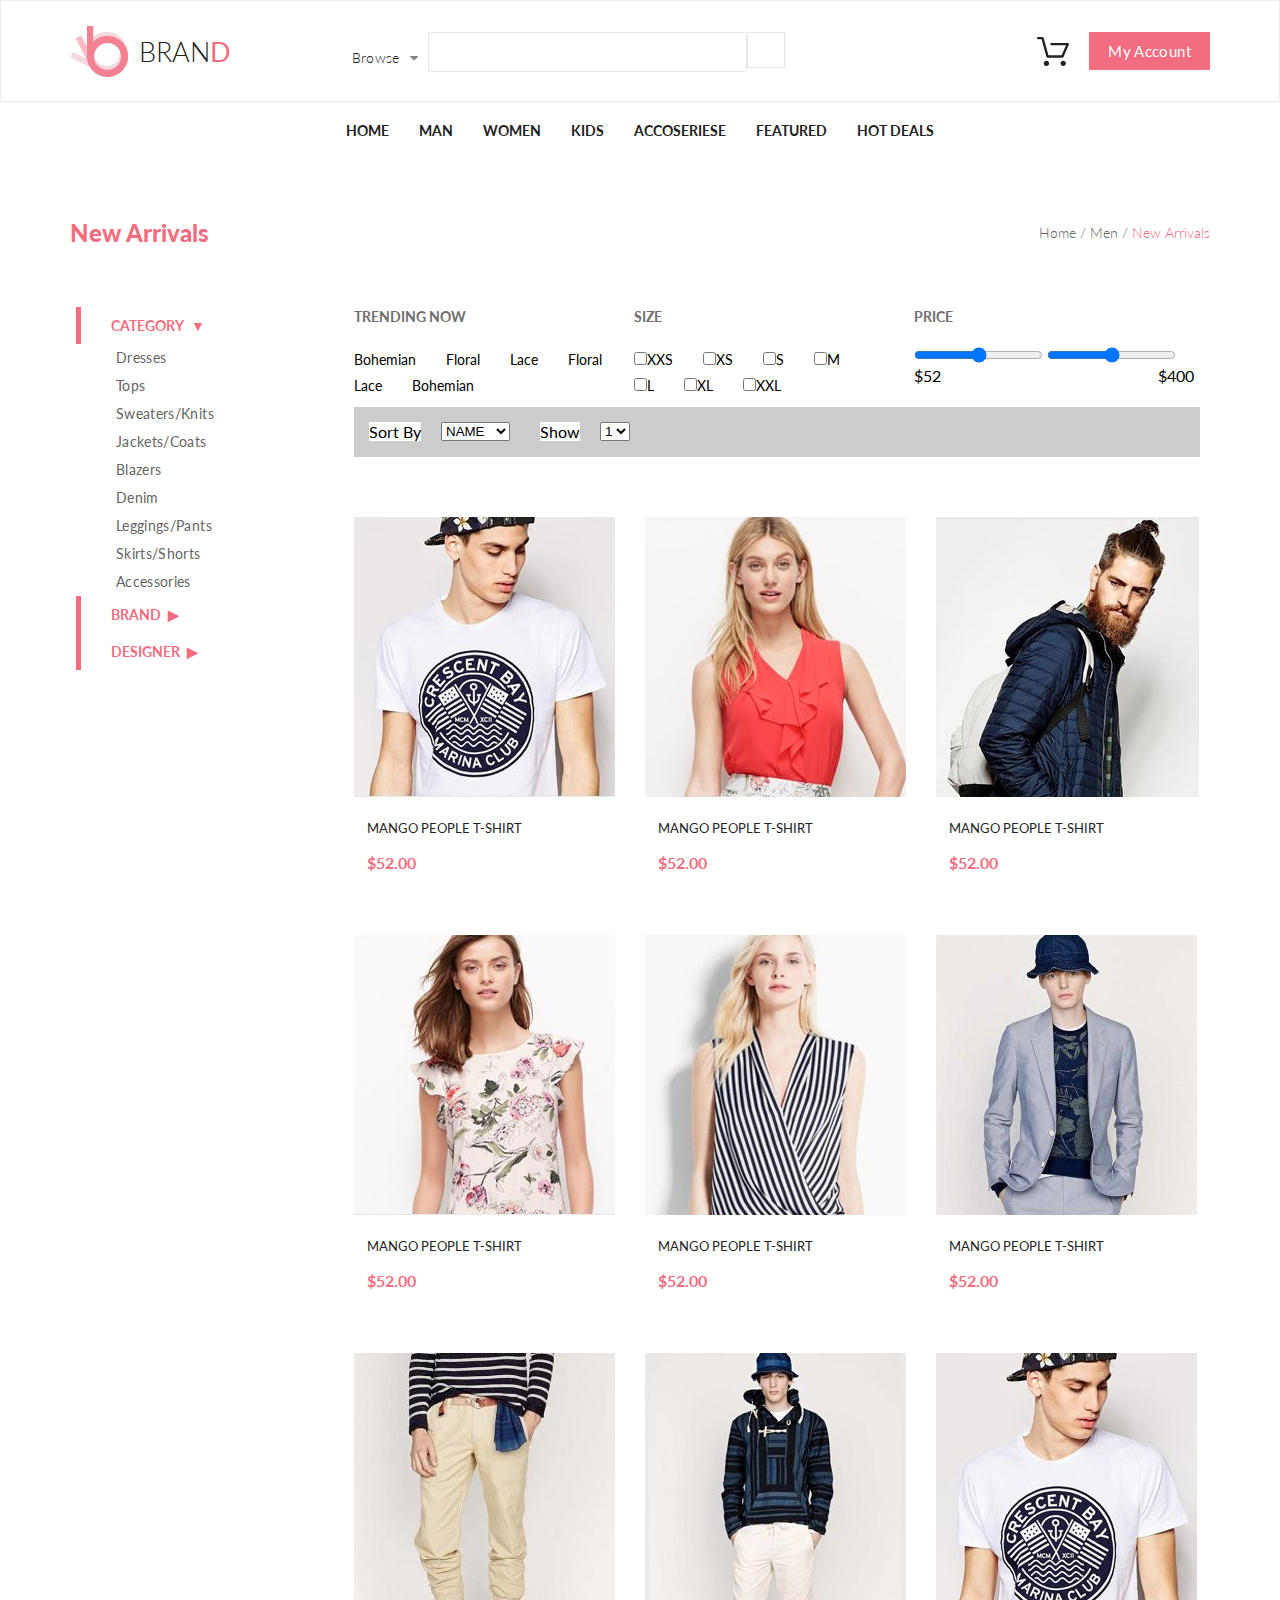
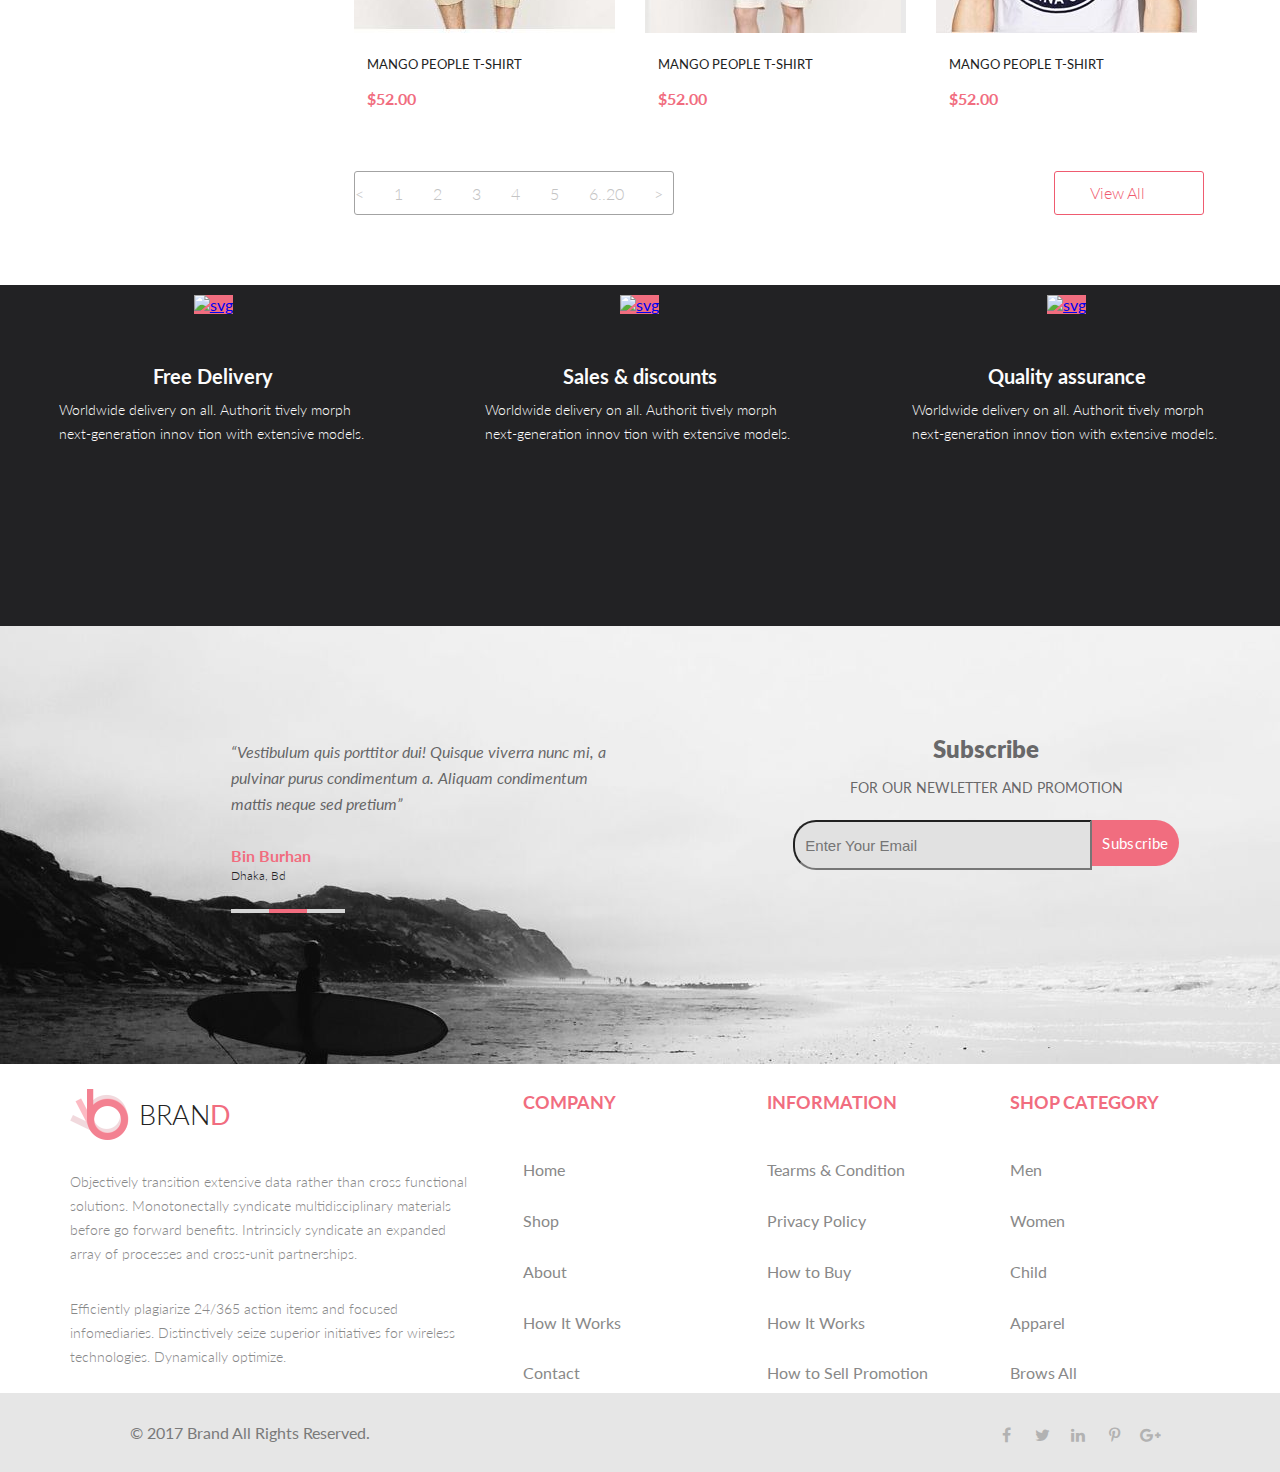
==== commit 112ce386: "доверстал страницу продокт" ====
--- a/Product.html
+++ b/Product.html
@@ -103,7 +103,7 @@
     <div class="container">
         <ul class="menu">
             <li class="menu-list"><a class="menu-link" href="#">Home</a>
-                <div class="drop-box opa" >
+                <div class="drop-box opa">
                     <div class="drop-flex">
                         <h3 class="drop-heading">Women</h3>
                         <ul class="drop-menu">
@@ -438,7 +438,7 @@
 </div>
 
 
-<div class="flex">
+<div class="b-flex-center">
     <!--левая сторона с выпадающим меню-->
     <div class="details-block">
         <details class="details-menu" open>
@@ -486,15 +486,165 @@
     </div>
     <!--правая сторона-->
     <div class="flex-right">
-
-        <div class="Trending-now">
-            <h3>Trending now</h3>
-            Bohemian    |    Floral    |    Lace
-            Floral    |    Lace    |    Bohemian
-        </div>
-
-
-
+        <div class="Trending-now-flex">
+            <div class="Trending-now">
+                <h3 class="Trending-now__h3">Trending now </h3>
+                <ul class="Trending-now__menu">
+                    <li class="text_none">Bohemian</li>
+                    <li class="text_none">Floral</li>
+                    <li class="text_none">Lace</li>
+                    <li class="text_none">Floral</li>
+                    <li class="text_none">Lace</li>
+                    <li class="text_none">Bohemian</li>
+                </ul>
+
+            </div>
+            <div class="Trending-now">
+                <h3 class="Trending-now__h3">Size</h3>
+                <ul class="Trending-now__menu">
+                    <li class="text_none">
+                        <input class="check_li" type="checkbox">XXS
+
+                    </li>
+                    <li class="text_none"><input class="check_li" type="checkbox">XS</li>
+                    <li class="text_none"><input class="check_li" type="checkbox">S</li>
+                    <li class="text_none"><input class="check_li" type="checkbox">M</li>
+                    <li class="text_none"><input class="check_li" type="checkbox">L</li>
+                    <li class="text_none"><input class="check_li" type="checkbox">XL</li>
+                    <li class="text_none"><input class="check_li" type="checkbox">XXL</li>
+
+                </ul>
+
+            </div>
+            <div class="Trending-now">
+                <h3 class="Trending-now__h3">pRICE </h3>
+                <input class="pink" type="range" min="0" max="100" step="1" value="50">
+                <input type="range" min="0" max="100" step="1" value="50">
+                <span class="flex space-between"><p>$52</p> <p>$400</p>
+            </div>
+        </div>
+        <div class="line-pro flex">
+            <form action="/action_page.php">
+                <div class="flex padding">
+                    <p class="w-text">Sort By</p>
+                    <select class="select" name="sort">
+                        <option value="NAME">NAME</option>
+                        <option value="BREND">BREND</option>
+                    </select>
+                </div>
+            </form>
+            <form action="/action_page.php">
+                <div class="flex padding">
+                    <p class="w-text">Show</p>
+                    <select class="select" name="size">
+                        <option value="1">1</option>
+                        <option value="2">2</option>
+                        <option value="3">3</option>
+                        <option value="9">9</option>
+                    </select>
+                </div>
+            </form>
+        </div>
+        <div class="line-pro-photo">
+            <div class="box-product-float container-prod">
+                <div class="item ">
+                    <a href="SinglePage.html" class="product"> <img src="img/Layer 2.jpg" alt="photo product">
+                        <div class="box-product-text">
+                            <p class="product-name">Mango People T-shirt</p>
+                            <p class="product-price">$52.00</p>
+                        </div>
+                    </a>
+                    <div class="box-add"><a class="add-to-cart" href="#">Add to Cart</a></div>
+                </div>
+                <div class="item">
+                    <a href="SinglePage.html" class="product"> <img src="img/Layer 3.jpg" alt="photo product">
+                        <div class="box-product-text">
+                            <p class="product-name">Mango People T-shirt</p>
+                            <p class="product-price">$52.00</p>
+                        </div>
+                    </a>
+                    <div class="box-add"><a class="add-to-cart" href="#">Add to Cart</a></div>
+                </div>
+                <div class="item">
+                    <a href="SinglePage.html" class="product"> <img src="img/Layer 4.jpg" alt="photo product">
+                        <div class="box-product-text">
+                            <p class="product-name">Mango People T-shirt</p>
+                            <p class="product-price">$52.00</p>
+                        </div>
+                    </a>
+                    <div class="box-add"><a class="add-to-cart" href="#">Add to Cart</a></div>
+                </div>
+                <div class="item">
+                    <a href="SinglePage.html" class="product"> <img src="img/Layer 5.jpg" alt="photo product">
+                        <div class="box-product-text">
+                            <p class="product-name">Mango People T-shirt</p>
+                            <p class="product-price">$52.00</p>
+                        </div>
+                    </a>
+                    <div class="box-add"><a class="add-to-cart" href="#">Add to Cart</a></div>
+                </div>
+                <div class="item">
+                    <a href="SinglePage.html" class="product"> <img src="img/Layer 6.jpg" alt="photo product">
+                        <div class="box-product-text">
+                            <p class="product-name">Mango People T-shirt</p>
+                            <p class="product-price">$52.00</p>
+                        </div>
+                    </a>
+                    <div class="box-add"><a class="add-to-cart" href="#">Add to Cart</a></div>
+                </div>
+                <div class="item">
+                    <a href="SinglePage.html" class="product"> <img src="img/Layer 7.jpg" alt="photo product">
+                        <div class="box-product-text">
+                            <p class="product-name">Mango People T-shirt</p>
+                            <p class="product-price">$52.00</p>
+                        </div>
+                    </a>
+                    <div class="box-add"><a class="add-to-cart" href="#">Add to Cart</a></div>
+                </div>
+                <div class="item float">
+                    <a href="SinglePage.html" class="product"> <img src="img/Layer 8.jpg" alt="photo product">
+                        <div class="box-product-text">
+                            <p class="product-name">Mango People T-shirt</p>
+                            <p class="product-price">$52.00</p>
+                        </div>
+                    </a>
+                    <div class="box-add"><a class="add-to-cart" href="#">Add to Cart</a></div>
+                </div>
+                <div class="item">
+                    <a href="SinglePage.html" class="product"> <img src="img/Layer 9.jpg" alt="photo product">
+                        <div class="box-product-text">
+                            <p class="product-name">Mango People T-shirt</p>
+                            <p class="product-price">$52.00</p>
+                        </div>
+                    </a>
+                    <div class="box-add"><a class="add-to-cart" href="#">Add to Cart</a></div>
+                </div>
+                <div class="item ">
+                    <a href="SinglePage.html" class="product"> <img src="img/Layer 2.jpg" alt="photo product">
+                        <div class="box-product-text">
+                            <p class="product-name">Mango People T-shirt</p>
+                            <p class="product-price">$52.00</p>
+                        </div>
+                    </a>
+                    <div class="box-add"><a class="add-to-cart" href="#">Add to Cart</a></div>
+                </div>
+            </div>
+        </div>
+        <div class="button-foot flex space-between">
+            <div class="roundet al-center">
+                <ul class="round-ul text_none flex space-between al-center">
+                    <li><a class="round-li text_none" href="#"><</a></li>
+                    <li><a class="round-li text_none" href="#">1</a></li>
+                    <li><a class="round-li text_none" href="#">2</a></li>
+                    <li><a class="round-li text_none" href="#">3</a></li>
+                    <li><a class="round-li text_none" href="#">4</a></li>
+                    <li><a class="round-li text_none" href="#">5</a></li>
+                    <li><a class="round-li text_none" href="#">6..20</a></li>
+                    <li><a class="round-li text_none" href="#">></a></li>
+                </ul>
+            </div>
+            <input class="but-viewall" type="button" value="View All">
+        </div>
     </div>
 </div>
 
--- a/styles_sass.css
+++ b/styles_sass.css
@@ -1360,4 +1360,132 @@
 .flex {
   display: flex; }
 
+.Trending-now {
+  width: 280px;
+  height: 100px; }
+  .Trending-now__menu {
+    display: flex;
+    flex-wrap: wrap;
+    font-family: Lato;
+    font-size: 14px;
+    line-height: 26px;
+    font-weight: 400; }
+  .Trending-now__h3 {
+    margin-bottom: 20px;
+    Text: Trending now;
+    font-family: Lato;
+    font-size: 14px;
+    line-height: 20px;
+    font-weight: 700;
+    text-transform: uppercase;
+    color: #6f6e6e; }
+
+.text_none {
+  text-decoration: none;
+  list-style: none;
+  margin-right: 30px; }
+
+.flex-right {
+  display: flex;
+  flex-direction: column; }
+
+.b-flex-center {
+  display: flex;
+  margin: 0px auto;
+  justify-content: center; }
+
+.line-pro {
+  width: 846px;
+  height: 50px;
+  background-color: #ccc; }
+
+.Trending-now-flex {
+  display: flex; }
+
+.container-prod {
+  width: 850px;
+  margin: 0 auto; }
+
+.float {
+  float: left; }
+
+.box-product-float {
+  padding-top: 60px;
+  display: flex;
+  flex-wrap: wrap; }
+
+.box-product-float .item:nth-child(3n+2) {
+  margin-left: 30px;
+  margin-right: 30px; }
+
+.space-between {
+  justify-content: space-between; }
+
+.padding {
+  padding: 15px; }
+
+.select {
+  margin-left: 20px; }
+
+.w-text {
+  background-color: white; }
+
+.roundet {
+  border-radius: 3px;
+  border-style: solid;
+  border-width: 1px;
+  border-color: #a3a3a3;
+  box-sizing: border-box;
+  background-color: #ffffff;
+  width: 320px; }
+
+.but-viewall {
+  font-family: Lato;
+  color: #ef5b70;
+  font-size: 16px;
+  font-weight: 300;
+  line-height: 26px;
+  text-align: left;
+  border-radius: 3px;
+  border-style: solid;
+  border-width: 1px;
+  border-color: #ef5b70;
+  box-sizing: border-box;
+  background-color: #ffffff;
+  height: 44px;
+  width: 150px;
+  padding-left: 35px; }
+
+.round-li {
+  font-family: Lato;
+  color: #ef5b70;
+  font-size: 16px;
+  font-weight: 300;
+  line-height: 26px;
+  text-align: left;
+  font-family: Lato;
+  color: #c4c4c4;
+  font-size: 16px;
+  font-weight: 300;
+  line-height: 26px;
+  text-align: left; }
+
+.round-li:hover {
+  display: block;
+  font-family: FontAwesome;
+  color: #ef5b70;
+  font-size: 20px;
+  font-weight: 400;
+  line-height: 26px;
+  text-align: left; }
+
+.al-center {
+  height: 44px;
+  align-items: center; }
+
+.but-viewall:hover {
+  transition: background-color color 0.5s;
+  color: white;
+  background-color: #f16d7f; }
+
 /*# sourceMappingURL=styles_sass.css.map */
